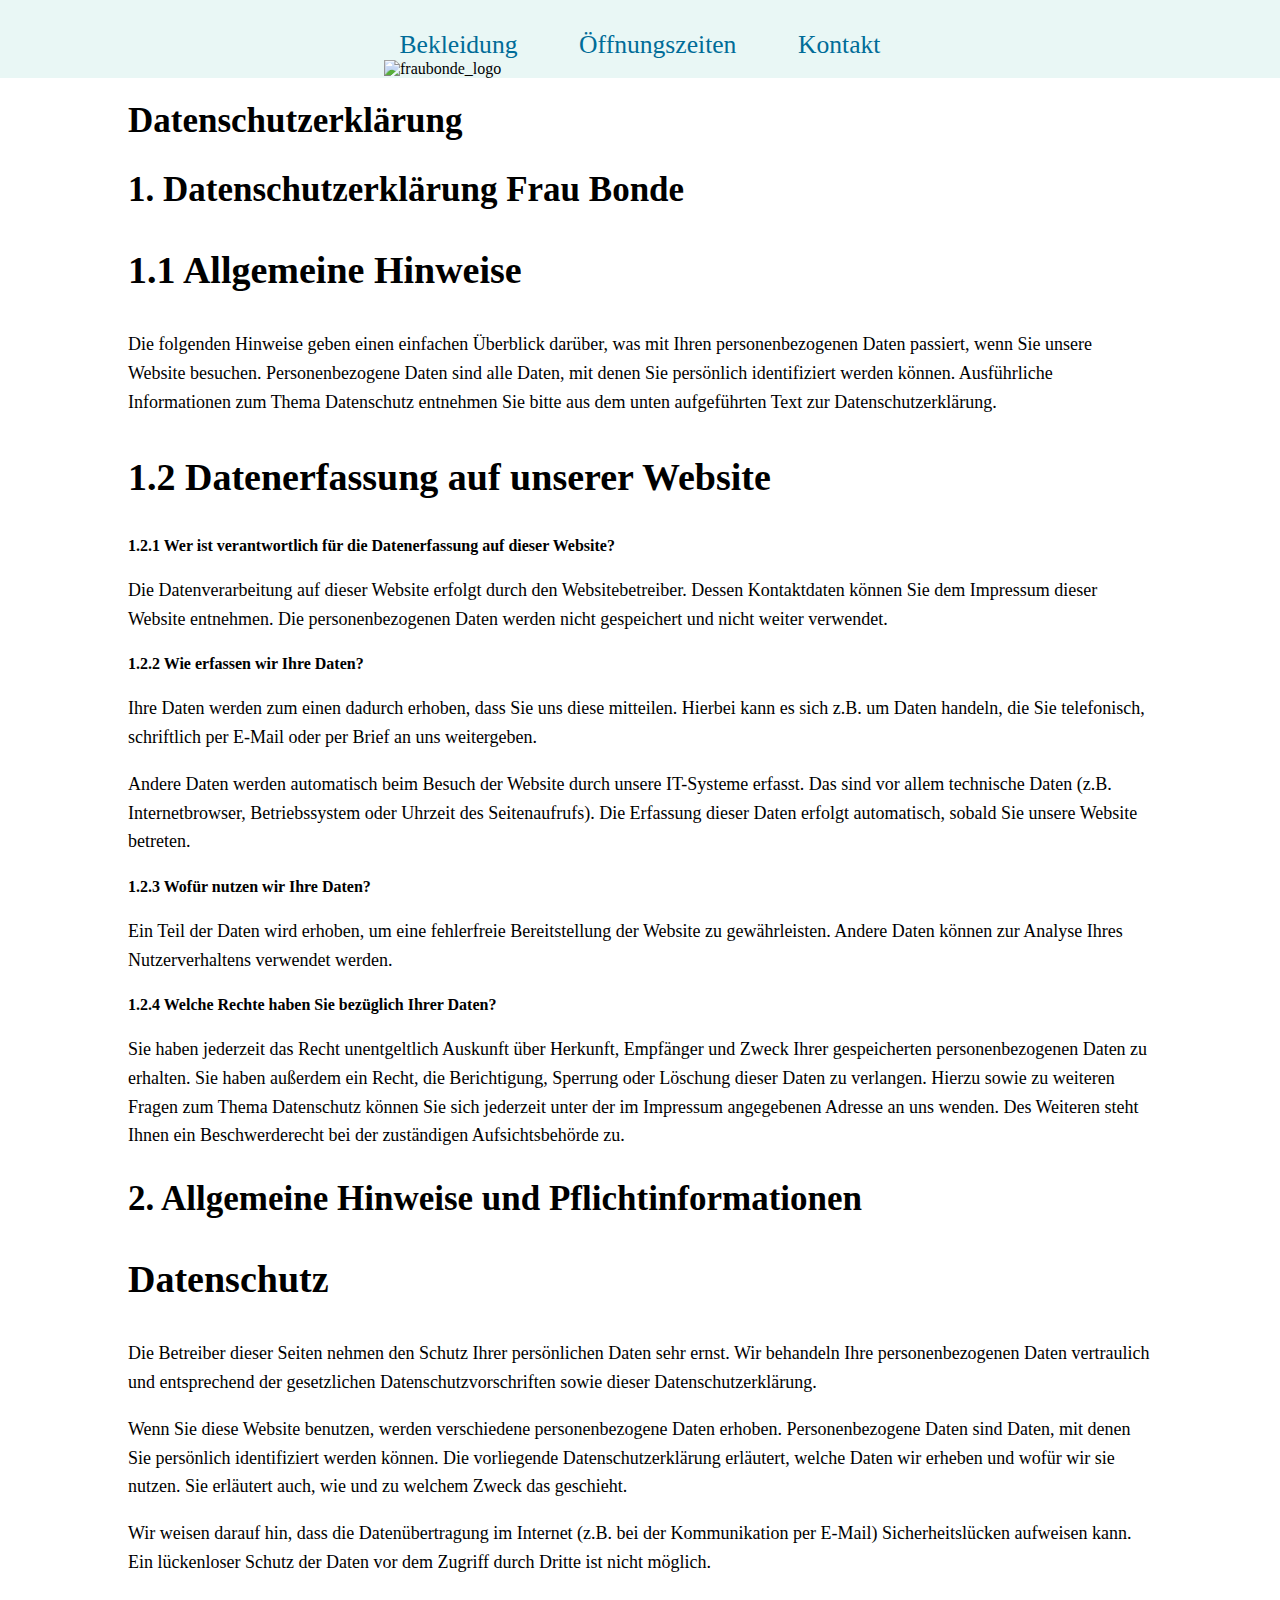
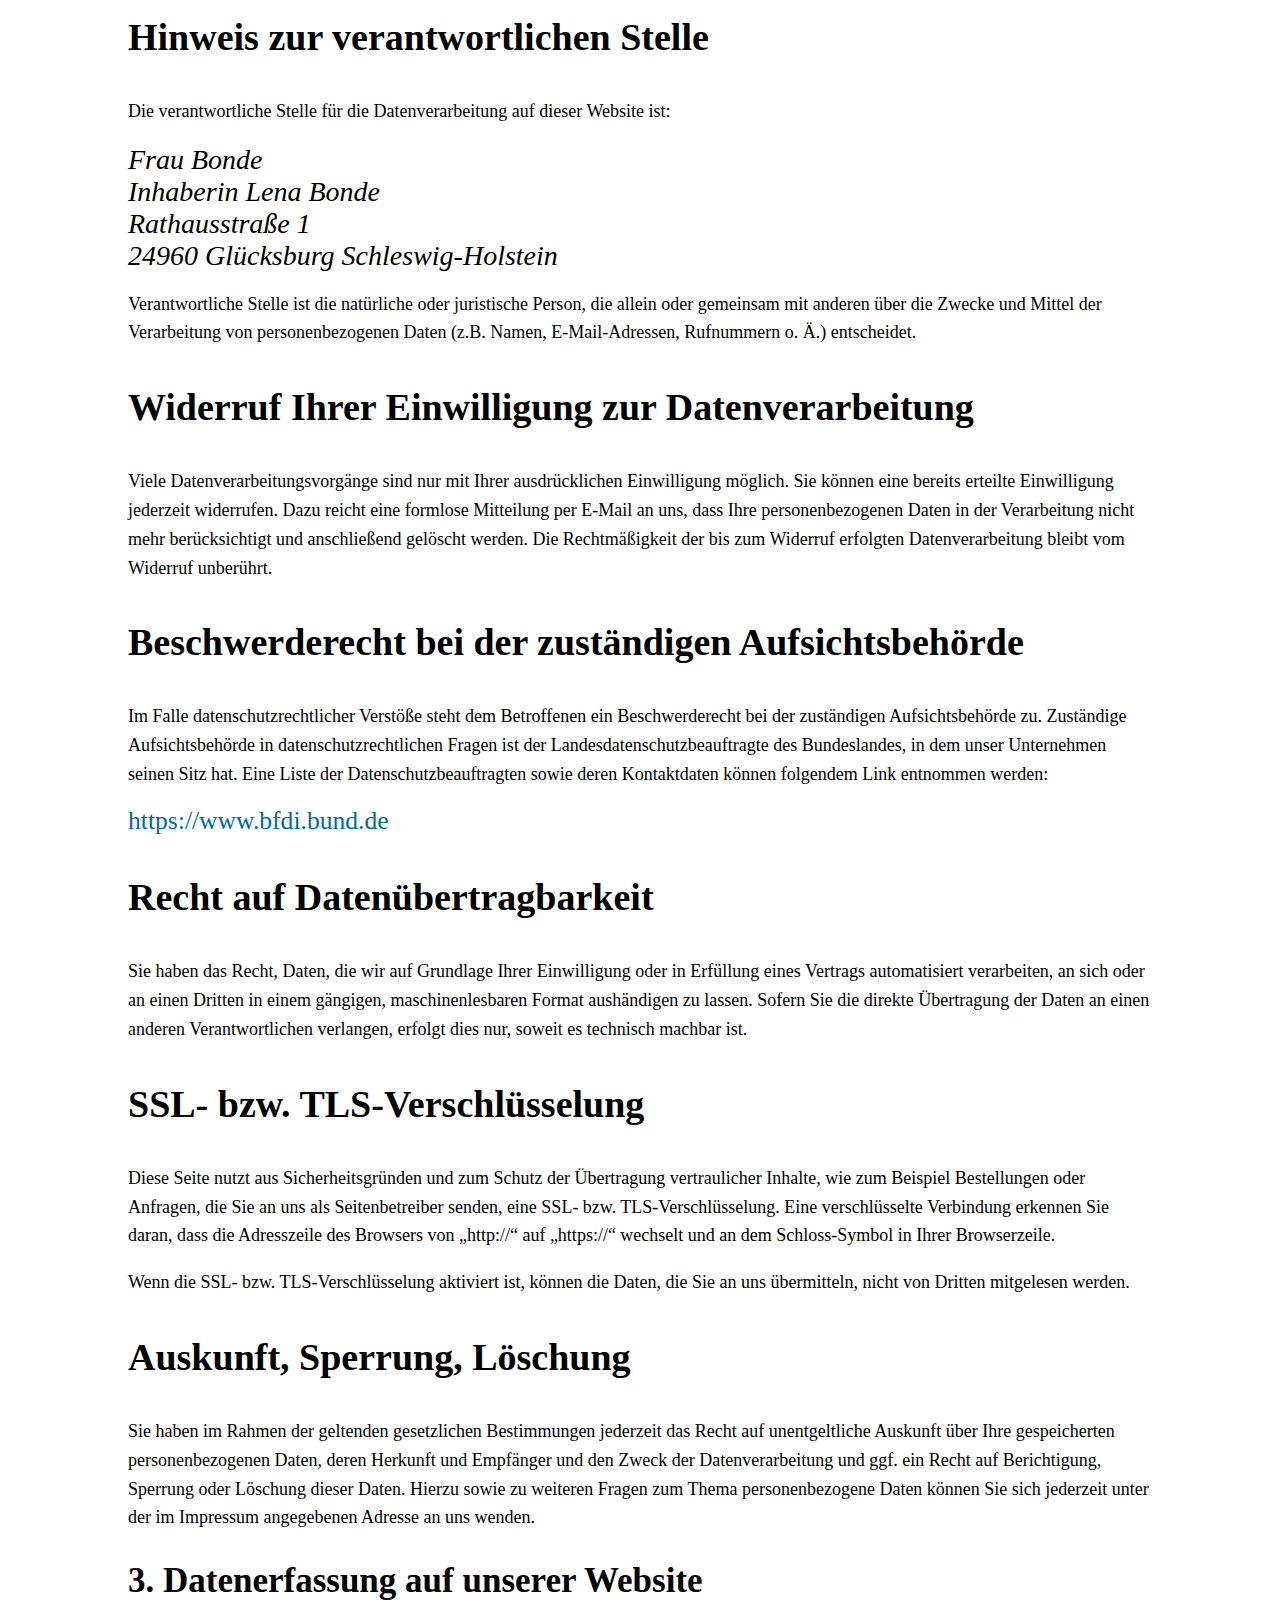
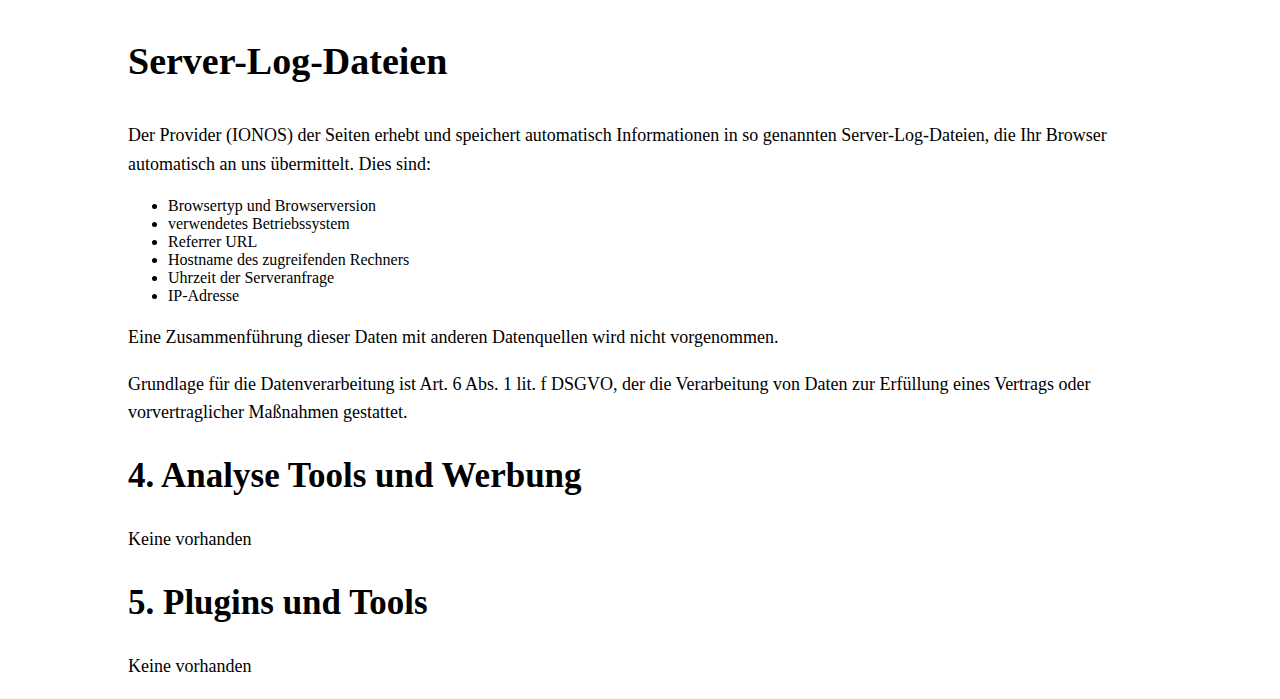
==== Datenschutz.html @ 68fbd034 "Add files via upload" ====
<!doctype html>
<html>
<head>
<meta charset="utf-8">
<title>Datenschutzerklärung</title>
<link href="style_sheet_frau_bonde.css" rel="stylesheet" type="text/css">
</head>

<body>
	<div class="header">
  <div class="menu"> <a href="#bekleidung">Bekleidung</a> <a class="opening_time" href="#time">Öffnungszeiten</a> <a href="mailto:frau-bonde@web.de">Kontakt</a> </div>
  <img class="logo_header" src="../Logo und Schriftenkoffer/4-Farbig/fraubonde_4-farbig-CMYK_Zeichenfläche 1.png" alt="fraubonde_logo" href="https://www.frau-bonde.de"> </div>
	
	<div style="width: 80%; margin-left:10%; margin-right:10%;">
	<h1>Datenschutzerklärung</h1>
	<h2>1. Datenschutzerklärung Frau Bonde</h2>
    <h3>1.1 Allgemeine Hinweise</h3>
    <p>
        Die folgenden Hinweise geben einen einfachen Überblick darüber, was mit Ihren personenbezogenen Daten passiert, wenn Sie unsere Website besuchen. 
        Personenbezogene Daten sind alle Daten, mit denen Sie persönlich identifiziert werden können. 
        Ausführliche Informationen zum Thema Datenschutz entnehmen Sie bitte aus dem unten aufgeführten Text zur Datenschutzerklärung.
    </p>

    <h3>1.2 Datenerfassung auf unserer Website</h3>

    <h4>1.2.1 Wer ist verantwortlich für die Datenerfassung auf dieser Website?</h4>
    <p>
        Die Datenverarbeitung auf dieser Website erfolgt durch den Websitebetreiber. Dessen Kontaktdaten können Sie dem Impressum dieser Website entnehmen. 
        Die personenbezogenen Daten werden nicht gespeichert und nicht weiter verwendet.
    </p>

    <h4>1.2.2 Wie erfassen wir Ihre Daten?</h4>
    <p>
        Ihre Daten werden zum einen dadurch erhoben, dass Sie uns diese mitteilen. Hierbei kann es sich z.B. um Daten handeln, die Sie telefonisch, schriftlich 
        per E-Mail oder per Brief an uns weitergeben.
    </p>
    <p>
        Andere Daten werden automatisch beim Besuch der Website durch unsere IT-Systeme erfasst. Das sind vor allem technische Daten 
        (z.B. Internetbrowser, Betriebssystem oder Uhrzeit des Seitenaufrufs). Die Erfassung dieser Daten erfolgt automatisch, sobald Sie unsere Website betreten.
    </p>

    <h4>1.2.3 Wofür nutzen wir Ihre Daten?</h4>
    <p>
        Ein Teil der Daten wird erhoben, um eine fehlerfreie Bereitstellung der Website zu gewährleisten. Andere Daten können zur Analyse Ihres Nutzerverhaltens verwendet werden.
    </p>

    <h4>1.2.4 Welche Rechte haben Sie bezüglich Ihrer Daten?</h4>
    <p>
        Sie haben jederzeit das Recht unentgeltlich Auskunft über Herkunft, Empfänger und Zweck Ihrer gespeicherten personenbezogenen Daten zu erhalten. 
        Sie haben außerdem ein Recht, die Berichtigung, Sperrung oder Löschung dieser Daten zu verlangen. 
        Hierzu sowie zu weiteren Fragen zum Thema Datenschutz können Sie sich jederzeit unter der im Impressum angegebenen Adresse an uns wenden. 
        Des Weiteren steht Ihnen ein Beschwerderecht bei der zuständigen Aufsichtsbehörde zu.
    </p>

    <h2>2. Allgemeine Hinweise und Pflichtinformationen</h2>
    <h3>Datenschutz</h3>
    <p>
        Die Betreiber dieser Seiten nehmen den Schutz Ihrer persönlichen Daten sehr ernst. Wir behandeln Ihre personenbezogenen Daten vertraulich und entsprechend der gesetzlichen 
        Datenschutzvorschriften sowie dieser Datenschutzerklärung.
    </p>
    <p>
        Wenn Sie diese Website benutzen, werden verschiedene personenbezogene Daten erhoben. Personenbezogene Daten sind Daten, mit denen Sie persönlich identifiziert werden können. 
        Die vorliegende Datenschutzerklärung erläutert, welche Daten wir erheben und wofür wir sie nutzen. Sie erläutert auch, wie und zu welchem Zweck das geschieht.
    </p>
    <p>
        Wir weisen darauf hin, dass die Datenübertragung im Internet (z.B. bei der Kommunikation per E-Mail) Sicherheitslücken aufweisen kann. 
        Ein lückenloser Schutz der Daten vor dem Zugriff durch Dritte ist nicht möglich.
    </p>

    <h3>Hinweis zur verantwortlichen Stelle</h3>
    <p>
        Die verantwortliche Stelle für die Datenverarbeitung auf dieser Website ist:
    </p>
    <address style="font-size:28px;">
        Frau Bonde<br>
        Inhaberin Lena Bonde<br>
        Rathausstraße 1<br>
		24960 Glücksburg
		Schleswig-Holstein
	
    </address>
    <p>
        Verantwortliche Stelle ist die natürliche oder juristische Person, die allein oder gemeinsam mit anderen über die Zwecke und Mittel der Verarbeitung 
        von personenbezogenen Daten (z.B. Namen, E-Mail-Adressen, Rufnummern o. Ä.) entscheidet.
    </p>

    <h3>Widerruf Ihrer Einwilligung zur Datenverarbeitung</h3>
    <p>
        Viele Datenverarbeitungsvorgänge sind nur mit Ihrer ausdrücklichen Einwilligung möglich. Sie können eine bereits erteilte Einwilligung jederzeit widerrufen. 
        Dazu reicht eine formlose Mitteilung per E-Mail an uns, dass Ihre personenbezogenen Daten in der Verarbeitung nicht mehr berücksichtigt und anschließend gelöscht werden. 
        Die Rechtmäßigkeit der bis zum Widerruf erfolgten Datenverarbeitung bleibt vom Widerruf unberührt.
    </p>

    <h3>Beschwerderecht bei der zuständigen Aufsichtsbehörde</h3>
    <p>
        Im Falle datenschutzrechtlicher Verstöße steht dem Betroffenen ein Beschwerderecht bei der zuständigen Aufsichtsbehörde zu. 
        Zuständige Aufsichtsbehörde in datenschutzrechtlichen Fragen ist der Landesdatenschutzbeauftragte des Bundeslandes, in dem unser Unternehmen seinen Sitz hat. 
        Eine Liste der Datenschutzbeauftragten sowie deren Kontaktdaten können folgendem Link entnommen werden:
    </p>
    <p>
        <a href="https://www.bfdi.bund.de" target="_blank">https://www.bfdi.bund.de</a>
    </p>

    <h3>Recht auf Datenübertragbarkeit</h3>
    <p>
        Sie haben das Recht, Daten, die wir auf Grundlage Ihrer Einwilligung oder in Erfüllung eines Vertrags automatisiert verarbeiten, an sich oder an einen Dritten 
        in einem gängigen, maschinenlesbaren Format aushändigen zu lassen. Sofern Sie die direkte Übertragung der Daten an einen anderen Verantwortlichen verlangen, 
        erfolgt dies nur, soweit es technisch machbar ist.
    </p>

    <h3>SSL- bzw. TLS-Verschlüsselung</h3>
    <p>
        Diese Seite nutzt aus Sicherheitsgründen und zum Schutz der Übertragung vertraulicher Inhalte, wie zum Beispiel Bestellungen oder Anfragen, die Sie an uns als Seitenbetreiber senden, 
        eine SSL- bzw. TLS-Verschlüsselung. Eine verschlüsselte Verbindung erkennen Sie daran, dass die Adresszeile des Browsers von „http://“ auf „https://“ wechselt 
        und an dem Schloss-Symbol in Ihrer Browserzeile.
    </p>
    <p>
        Wenn die SSL- bzw. TLS-Verschlüsselung aktiviert ist, können die Daten, die Sie an uns übermitteln, nicht von Dritten mitgelesen werden.
    </p>

    <h3>Auskunft, Sperrung, Löschung</h3>
    <p>
        Sie haben im Rahmen der geltenden gesetzlichen Bestimmungen jederzeit das Recht auf unentgeltliche Auskunft über Ihre gespeicherten personenbezogenen Daten, 
        deren Herkunft und Empfänger und den Zweck der Datenverarbeitung und ggf. ein Recht auf Berichtigung, Sperrung oder Löschung dieser Daten. 
        Hierzu sowie zu weiteren Fragen zum Thema personenbezogene Daten können Sie sich jederzeit unter der im Impressum angegebenen Adresse an uns wenden.
    </p>

    <h2>3. Datenerfassung auf unserer Website</h2>
    <h3>Server-Log-Dateien</h3>
    <p>
        Der Provider (IONOS) der Seiten erhebt und speichert automatisch Informationen in so genannten Server-Log-Dateien, die Ihr Browser automatisch an uns übermittelt. Dies sind:
    </p>
    <ul>
        <li>Browsertyp und Browserversion</li>
        <li>verwendetes Betriebssystem</li>
        <li>Referrer URL</li>
        <li>Hostname des zugreifenden Rechners</li>
        <li>Uhrzeit der Serveranfrage</li>
        <li>IP-Adresse</li>
    </ul>
    <p>
        Eine Zusammenführung dieser Daten mit anderen Datenquellen wird nicht vorgenommen.
    </p>
    <p>
        Grundlage für die Datenverarbeitung ist Art. 6 Abs. 1 lit. f DSGVO, der die Verarbeitung von Daten zur Erfüllung eines Vertrags oder vorvertraglicher Maßnahmen gestattet.
    </p>

    <h2>4. Analyse Tools und Werbung</h2>
    <p>Keine vorhanden</p>

    <h2>5. Plugins und Tools</h2>
    <p>Keine vorhanden</p>
	
	
		</div>
</body>
</html>
---- style_sheet_frau_bonde.css ----
@charset "utf-8";
/*Variable Declarations*/
/* CSS Document */
html, body {
  font-family: Outfit, "Outfit Black", "Outfit ExtraBold", "Outfit ExtraLight", "Outfit Light", "Outfit Medium", "Outfit SemiBold", "Outfit Thin";
  margin: 0;
  padding: 0;
	
}


@media screen and (min-width: 1681px) {
  /*	
	::-webkit-scrollbar{
		width: 20px;
	}
	*/
  p {
    font-size: 1.8rem;
    line-height: 2.8rem;
  }
  h1 {
    font-size: 2.9rem;
  }
  h2 {
    font-size: 2.5rem;
  }
  /*ONLY FOR CONTACT USED*/
  h3 {
    font-size: 45px;
  }
  a {
    font-size: 30px;
  }
  a:link {
    text-decoration: none;
    color: #006C98;
  }
  a:hover {
    text-decoration: underline;
    color: #0A2E3D;
    transition: 0.3s;
  }
  .menu {
    font-size: 24px;
    padding-top: 30px;
    text-align: center;
    color: #006C98;
    margin-right: auto;
    margin-left: auto;
    float: none;
  }
  .opening_time {
    padding: 0px 5% 0px 5%;
  }
  .header {
    background-color: #E9F7F5;
    background-size: cover;
    height: auto;
    width: 100%;
  }
  .logo_header {
    width: 30%;
    height: auto;
    display: block;
    margin-left: auto;
    margin-right: auto;
  }
  .image_welcome_one {
    width: 40%;
    padding-right: 10px;
  }
  .image_welcome_two {
    width: 40%;
    vertical-align: top;
  }
  .row {
    display: flex;
    width: 50%;
  }
  .column {
    width: 50%;
    margin-right: 20px;
  }
  .column_2 {
    width: 50%;
    margin-right: 20px;
  }
  .column img {
    width: 100%;
    padding-top: 20px;
  }
  .column img:active {
    transform: scale(2);
    transition: transform .2s;
  }
  .column_2 img {
    width: 100%;
    vertical-align: top;
    padding: 20px 0 0 0px;
  }
  .column_3 img {
    width: 100%;
    vertical-align: top;
    padding: 20px 0 0 0px;
  }
  .image_welcome_three {
    width: 20%;
    vertical-align: top;
  }
  .welcome_content {
    padding: 50px 10% 50px 10%;
  }
  .welcome_text {
    width: 50%;
    margin-left: 30px;
    vertical-align: middle;
    color: #006C98;
    margin-top: auto;
    margin-bottom: auto;
  }
  .flex-container {
    display: flex;
  }
  .bekleidung {
    background-color: #FFA595;
    width: auto;
    height: auto;
    padding: 2% 10% 2% 10%;
    display: flex;
  }
  .bekleidung_text {
    width: 50%;
    color: white;
    margin-right: 50px;
    margin-top: auto;
    margin-bottom: auto;
  }
  .contact {
    padding: 0px 10% 0px 10%;
    width: auto;
    display: flex;
    height: auto;
  }
  .image_lena {
    width: 50%;
	  
  }
  .image_lena img {
    width: 100%;
  }
  .contact_information {
    width: 50%;
    margin-top: auto;
    margin-bottom: auto;
    color: #006C98;
    margin-left: 10%;
  }
  .contact_button {
    width: 400px;
    background-color: #FFA595;
    border: none;
    border-radius: 50px;
    padding: 15px;
    display: block;
  }
  .contact_button:hover {
    background-color: #8B1D09;
    border: #FFA595;
    transition: 0.3s;
  }
  .button_text {
    font-size: 30px;
    font-weight: bold;
    color: white;
  }
  .button_text:hover {
    text-decoration: none;
    color: white;
    padding: 10px;
  }
  .opening_info {
    background-color: #E9F7F5;
    width: 100%;
    height: auto;
    display: flex;
    padding: 2% 10% 2% 10%;
  }
  .opening {
    color: #006C98;
    width: 40%;
    margin-top: auto;
    margin-bottom: auto;
    display: flex;
  }
  .info_block {
    width: 100%;
  }
  .days {
    width: 40%;
  }
  .times {
    width: 50%;
  }
  .social {
    width: 50%;
    margin-top: auto;
    margin-bottom: auto;
    color: #006C98;
    margin-left: 10%;
  }
  .sociallinks {}
  .footer {
    font-size: 14px;
    padding-top: 2%;
    padding-bottom: 2%;
    text-align: center;
    width: 100%;
    margin-right: auto;
    margin-left: auto;
  }
  .impressum, .datenschutz {
    font-size: 20px;
    padding: 0 2% 0 2%;
  }
}
@media screen and (min-width: 1032px) and (max-width: 1680px) {
  p {
    font-size: 18px;
    line-height: 1.8rem;
  }
  h1 {
    font-size: 35px;
  }
  h2 {
    font-size: 35px;
  }
  /*ONLY FOR CONTACT USED*/
  h3 {
    font-size: 38px;
  }
  /*USED FOR HEADING NAV*/
  a {
    font-size: 1.6rem;
  }
  a:link {
    text-decoration: none;
    color: #006C98;
  }
  a:hover {
    text-decoration: underline;
    color: #0A2E3D;
    transition: 0.3s;
  }
  .menu {
    padding-top: 30px;
    text-align: center;
    color: #006C98;
    margin-right: auto;
    margin-left: auto;
    float: none;
    width: 90%;
    display: block;
  }
  .opening_time {
    padding: 0px 5% 0px 5%;
  }
  .header {
    background-color: #E9F7F5;
    background-size: auto;
    height: auto;
    width: 100%;
  }
  .logo_header {
    width: 40%;
    height: auto;
    display: block;
    margin-left: auto;
    margin-right: auto;
  }
  .image_welcome_one {
    width: 40%;
    padding-right: 10px;
  }
  .image_welcome_two {
    width: 40%;
    vertical-align: top;
  }
  .row {
    display: flex;
    width: 50%;
  }
  .column {
    width: 50%;
    margin-right: 20px;
  }
  .column_2 {
    width: 50%;
    margin-right: 20px;
  }
  .column img {
    width: 100%;
    padding-top: 20px;
  }
  .column img:active {
    transform: scale(2);
    transition: transform .2s;
  }
  .column_2 img {
    width: 100%;
    vertical-align: top;
    padding: 20px 0 0 0px;
  }
  .column_3 img {
    width: 100%;
    padding-top: 20%;
    padding: 20px 0 0 0px;
  }
  .image_welcome_three {
    width: 20%;
    vertical-align: top;
  }
  .welcome_content {
    padding: 50px 10% 50px 10%;
  }
  .welcome_text {
    width: 50%;
    margin-left: 30px;
    vertical-align: middle;
    color: #006C98;
    margin-top: auto;
    margin-bottom: auto;
  }
  .flex-container {
    display: flex;
  }
  .bekleidung {
    background-color: #FFA595;
    width: auto;
    height: auto;
    padding: 50px 10% 50px 10%;
    display: flex;
  }
  .bekleidung_text {
    width: 50%;
    color: white;
    margin-right: 50px;
    margin-top: auto;
    margin-bottom: auto;
  }
  .contact {
    padding: 0px 10% 0px 10%;
    width: auto;
    display: flex;
    height: auto;
  }
  .image_lena {
    width: 50%;
    height: 100%;
    display: flex;
    justify-content: center;
    align-content: center;
  }
  .image_lena img {
    max-width: 100%;
    height: auto;
  }
  .contact_information {
    width: 40%;
    margin-top: auto;
    margin-bottom: auto;
    color: #006C98;
    margin-left: 5%;
    padding-bottom: 2%;
  }
  .contact_button {
    width: 300px;
    background-color: #FFA595;
    border: none;
    border-radius: 50px;
    padding: 15px;
    margin-bottom: 5%;
  }
  .contact_button:hover {
    background-color: #8B1D09;
    border: #FFA595;
    transition: 0.3s;
  }
  .button_text {
    font-size: 20px;
    font-weight: bold;
    color: white;
  }
  .button_text:hover {
    text-decoration: none;
    color: white;
    padding: 10px;
  }
  .opening_info {
    background-color: #E9F7F5;
    width: auto;
    height: auto;
    display: flex;
    padding: 2% 10% 2% 10%;
  }
  .opening {
    color: #006C98;
    width: 60%;
    margin-top: auto;
    margin-bottom: auto;
    display: flex;
  }
  .info_block {
    width: 100%;
  }
  .days {
    width: 50%;
  }
  .times {
    width: 50%;
  }
  .social {
    width: 50%;
    margin-top: auto;
    margin-bottom: auto;
    color: #006C98;
    margin-left: 10%;
  }
  .sociallinks {}
  .footer {
    font-size: 14px;
    padding-top: 2%;
    padding-bottom: 2%;
    text-align: center;
    width: 100%;
    margin-right: auto;
    margin-left: auto;
  }
  .impressum, .datenschutz {
    font-size: 20px;
    padding: 0 2% 0 2%;
  }
}
@media screen and (min-width: 761px) and (max-width: 1031px) {
  p {
    font-size: 18px;
    line-height: 1.8rem;
  }
  h1 {
    font-size: 35px;
  }
  h2 {
    font-size: 35px;
  }
  /*ONLY FOR CONTACT USED*/
  h3 {
    font-size: 25px;
  }
  /*USED FOR HEADING NAV*/
  a {
    font-size: 1.2rem;
  }
  a:link {
    text-decoration: none;
    color: #006C98;
  }
  a:hover {
    text-decoration: underline;
    color: #0A2E3D;
    transition: 0.3s;
  }
  .menu {
    padding-top: 30px;
    text-align: center;
    color: #006C98;
    margin-right: auto;
    margin-left: auto;
    float: none;
    width: 90%;
    display: block;
  }
  .opening_time {
    padding: 0px 5% 0px 5%;
  }
  .header {
    background-color: #E9F7F5;
    background-size: auto;
    height: auto;
    width: 100%;
  }
  .logo_header {
    width: 40%;
    padding-top: 2%;
    height: auto;
    display: block;
    margin-left: auto;
    margin-right: auto;
  }
  .image_welcome_one {
    width: 40%;
    padding-right: 10px;
  }
  .image_welcome_two {
    width: 40%;
    vertical-align: top;
  }
  .row {
    display: flex;
    width: 100%;
  }
  .column {
    width: 50%;
    margin-right: 20px;
  }
  .column_2 {
    width: 50%;
  }
  .column img {
    width: 100%;
    padding-top: 20px;
  }
  .column img:active {
    transform: scale(2);
    transition: transform .2s;
  }
  .column_2 img {
    width: 100%;
    vertical-align: top;
    padding: 20px 0 0 0px;
  }
  .column_3 img {
    width: 100%;
    padding-top: 20%;
    padding: 20px 0 0 0px;
  }
  .image_welcome_three {
    width: 20%;
    vertical-align: top;
  }
  .welcome_content {
    padding: 50px 10% 50px 10%;
  }
  .welcome_text {
    width: 100%;
    vertical-align: middle;
    color: #006C98;
    margin-top: auto;
    margin-bottom: auto;
  }
  .flex-container {
    display: flex;
    flex-wrap: wrap-reverse;
  }
  .bekleidung {
    background-color: #FFA595;
    width: auto;
    height: auto;
    padding: 50px 10% 50px 10%;
    display: flex;
    flex-wrap: wrap;
  }
  .bekleidung_text {
    width: 100%;
    color: white;
    margin-top: auto;
    margin-bottom: auto;
  }
  .contact {
    width: auto;
    display: flex;
  }
  .image_lena {
    width: 50%;
  }
  .image_lena img {
    width: 100%;
  }
  .contact_information {
    width: 40%;
    margin-top: auto;
    margin-bottom: auto;
    color: #006C98;
    margin-left: 5%;
    padding-bottom: 2%;
  }
  .contact_button {
    width: 300px;
    background-color: #FFA595;
    border: none;
    border-radius: 50px;
    padding: 15px;
    margin-bottom: 5%;
  }
  .contact_button:hover {
    background-color: #8B1D09;
    border: #FFA595;
    transition: 0.3s;
  }
  .button_text {
    font-size: 20px;
    font-weight: bold;
    color: white;
  }
  .button_text:hover {
    text-decoration: none;
    color: white;
    padding: 10px;
  }
  .opening_info {
    background-color: #E9F7F5;
    width: auto;
    height: auto;
    display: flex;
    flex-wrap: wrap;
    padding: 2% 10% 2% 10%;
  }
  .opening {
    color: #006C98;
    width: 100%;
    margin-top: auto;
    margin-bottom: auto;
    display: flex;
  }
  .info_block {
    width: 100%;
  }
  .days {
    width: 30%;
  }
  .times {
    width: 50%;
  }
  .social {
    width: 100%;
    margin-top: auto;
    margin-bottom: auto;
    color: #006C98;
  }
  .sociallinks {}
  .footer {
    font-size: 14px;
    padding-top: 2%;
    padding-bottom: 2%;
    text-align: center;
    width: 100%;
    margin-right: auto;
    margin-left: auto;
  }
  .impressum, .datenschutz {
    font-size: 20px;
    padding: 0 2% 0 2%;
  }
}
@media screen and (min-width: 582px) and (max-width: 760px) {
  p {
    font-size: 18px;
    line-height: 1.8rem;
  }
  h1 {
    font-size: 35px;
  }
  h2 {
    font-size: 35px;
  }
  /*ONLY FOR CONTACT USED*/
  h3 {
    font-size: 25px;
  }
  /*USED FOR HEADING NAV*/
  a {
    font-size: 1.5rem;
  }
  a:link {
    text-decoration: none;
    color: #006C98;
  }
  a:hover {
    text-decoration: underline;
    color: #0A2E3D;
    transition: 0.3s;
  }
  .menu {
    padding-top: 30px;
    text-align: center;
    color: #006C98;
    margin-right: auto;
    margin-left: auto;
    float: none;
    width: 90%;
    display: block;
  }
  .opening_time {
    padding: 0px 5% 0px 5%;
  }
  .header {
    background-color: #E9F7F5;
    background-size: auto;
    height: auto;
    width: 100%;
  }
  .logo_header {
    width: 60%;
    padding-top: 6%;
    height: auto;
    display: block;
    margin-left: auto;
    margin-right: auto;
  }
  .image_welcome_one {
    width: 40%;
  }
  .image_welcome_two {
    width: 40%;
    vertical-align: top;
  }
  .row {
    display: flex;
    width: 100%;
  }
  .column {
    width: 50%;
    margin-right: 20px;
  }
  .column_2 {
    width: 50%;
  }
  .column img {
    width: 100%;
    padding-top: 20px;
  }
  .column img:active {
    transform: scale(2);
    transition: transform .2s;
  }
  .column_2 img {
    width: 100%;
    vertical-align: top;
    padding: 20px 0 0 0px;
  }
  .column_3 img {
    width: 100%;
    padding-top: 20%;
    padding: 20px 0 0 0px;
  }
  .image_welcome_three {
    width: 20%;
    vertical-align: top;
  }
  .welcome_content {
    padding: 5% 10% 5% 10%;
  }
  .welcome_text {
    width: 100%;
    vertical-align: middle;
    color: #006C98;
    margin-top: auto;
    margin-bottom: auto;
  }
  .flex-container {
    display: flex;
    flex-wrap: wrap-reverse;
  }
  .bekleidung {
    background-color: #FFA595;
    width: auto;
    height: auto;
    padding: 50px 10% 50px 10%;
    display: flex;
    flex-wrap: wrap;
  }
  .bekleidung_text {
    width: 100%;
    color: white;
    margin-top: auto;
    margin-bottom: auto;
  }
  .contact {
    width: auto;
    display: flex;
    flex-wrap: wrap;
  }
  .image_lena {
    width: 100%;
  }
  .image_lena img {
    width: 100%;
  }
  .contact_information {
    width: 80%;
    text-align: center;
    margin-top: auto;
    margin-bottom: auto;
    color: #006C98;
    padding-left: 10%;
    padding-bottom: 2%;
    padding-right: 10%;
  }
  .contact_button {
    width: 300px;
    background-color: #FFA595;
    border: none;
    border-radius: 50px;
    padding: 15px;
    margin-bottom: 5%;
  }
  .contact_button:hover {
    background-color: #8B1D09;
    border: #FFA595;
    transition: 0.3s;
  }
  .button_text {
    font-size: 20px;
    font-weight: bold;
    color: white;
  }
  .button_text:hover {
    text-decoration: none;
    color: white;
    padding: 10px;
  }
  .opening_info {
    background-color: #E9F7F5;
    width: auto;
    height: auto;
    display: flex;
    flex-wrap: wrap;
    align-content: center;
    text-align: center;
    padding: 2% 10% 2% 10%;
  }
  .opening {
    color: #006C98;
    width: 100%;
    margin-top: auto;
    margin-bottom: auto;
    display: flex;
  }
  .info_block {
    width: 100%;
  }
  .days {
    width: 50%;
  }
  .times {
    width: 50%;
  }
  .social {
    width: 100%;
    margin-top: auto;
    margin-bottom: auto;
    color: #006C98;
  }
  .sociallinks {}
  .footer {
    font-size: 14px;
    padding-top: 10%;
    padding-bottom: 10%;
    text-align: center;
    width: 100%;
    margin-right: auto;
    margin-left: auto;
  }
  .impressum, .datenschutz {
    font-size: 20px;
    padding: 0 2% 0 2%;
  }
}
@media screen and (max-width: 581px) {
  p {
    font-size: 16px;
    line-height: 1.5rem;
  }
  h1 {
    font-size: 28px;
  }
  h2 {
    font-size: 25px;
  }
  /*ONLY FOR CONTACT USED*/
  h3 {
    font-size: 25px;
  }
  /*USED FOR HEADING NAV*/
  a {
    font-size: 1.2rem;
  }
  a:link {
    text-decoration: none;
    color: #006C98;
  }
  a:hover {
    text-decoration: underline;
    color: #0A2E3D;
    transition: 0.3s;
  }
  .menu {
    padding-top: 5%;
    text-align: center;
    color: #006C98;
    margin-right: auto;
    margin-left: auto;
    float: none;
    width: 90%;
    display: block;
  }
  .opening_time {
    padding: 0px 5% 0px 5%;
  }
  .header {
    background-color: #E9F7F5;
    background-size: auto;
    height: auto;
    width: 100%;
  }
  .logo_header {
    width: 80%;
    padding-top: 6%;
    height: auto;
    display: block;
    margin-left: auto;
    margin-right: auto;
  }
  .image_welcome_one {
    width: 100%;
  }
  .image_welcome_two {
    width: 100%;
    vertical-align: top;
  }
  .row {
    display: flex;
    width: 100%;
    flex-wrap: wrap;
  }
  .column {
    width: 100%;
  }
  .column_2 {
    width: 100%;
  }
  .column img {
    width: 100%;
    padding-top: 2%;
  }
  .column img:active {
    transform: scale(2);
    transition: transform .2s;
  }
  .column_2 img {
    width: 100%;
    vertical-align: top;
    padding-top: 2%;
  }
  .column_3 img {
    width: 100%;
    padding-top: 20%;
    padding-top: 2%;
  }
  .image_welcome_three {
    width: 20%;
    vertical-align: top;
  }
  .welcome_content {
    text-align: center;
    padding: 5% 5% 5% 5%;
  }
  .welcome_text {
    width: 100%;
    vertical-align: middle;
    color: #006C98;
    margin-top: auto;
    margin-bottom: auto;
  }
  .flex-container {
    display: flex;
    flex-wrap: wrap-reverse;
  }
  .bekleidung {
    background-color: #FFA595;
    width: auto;
    height: auto;
    padding: 2% 10% 50px 10%;
    display: flex;
    flex-wrap: wrap;
    text-align: center;
  }
  .bekleidung_text {
    width: 100%;
    color: white;
    margin-top: auto;
    margin-bottom: auto;
  }
  .contact {
    width: auto;
    display: flex;
    flex-wrap: wrap;
  }
  .image_lena {
    width: 100%;
  }
  .image_lena img {
    width: 100%;
  }
  .contact_information {
    width: 80%;
    text-align: center;
    margin-top: auto;
    margin-bottom: auto;
    color: #006C98;
    padding-left: 10%;
    padding-bottom: 2%;
    padding-right: 10%;
  }
  .contact_button {
    width: 70%;
    background-color: #FFA595;
    border: none;
    border-radius: 50px;
    padding: 10px;
    margin-bottom: 5%;
  }
  .contact_button:hover {
    background-color: #8B1D09;
    border: #FFA595;
    transition: 0.3s;
  }
  .button_text {
    font-size: 15px;
    font-weight: bold;
    color: white;
  }
  .button_text:hover {
    text-decoration: none;
    color: white;
    padding: 10px;
  }
  .opening_info {
    background-color: #E9F7F5;
    width: auto;
    height: auto;
    display: flex;
    flex-wrap: wrap;
    align-content: center;
    text-align: center;
    padding: 2% 10% 2% 10%;
  }
  .opening {
    color: #006C98;
    width: 100%;
    margin-top: auto;
    margin-bottom: auto;
    display: flex;
  }
  .info_block {
    width: 100%;
  }
  .days {
    width: 50%;
  }
  .times {
    width: 50%;
  }
  .social {
    width: 100%;
    margin-top: auto;
    margin-bottom: auto;
    color: #006C98;
  }
  .sociallinks {}
  .footer {
    font-size: 14px;
    padding-top: 10%;
    padding-bottom: 10%;
    text-align: center;
    width: 100%;
    margin-right: auto;
    margin-left: auto;
  }
  .impressum, .datenschutz {
    font-size: 20px;
    padding: 0 2% 0 2%;
  }
}
/*Functions which are not part of responsive design */
.column img:hover, .column_2 img:hover, .column_3 img:hover {
  transform: scale(1.02);
  transition: transform .2s;
}
div {
  float: left;
}
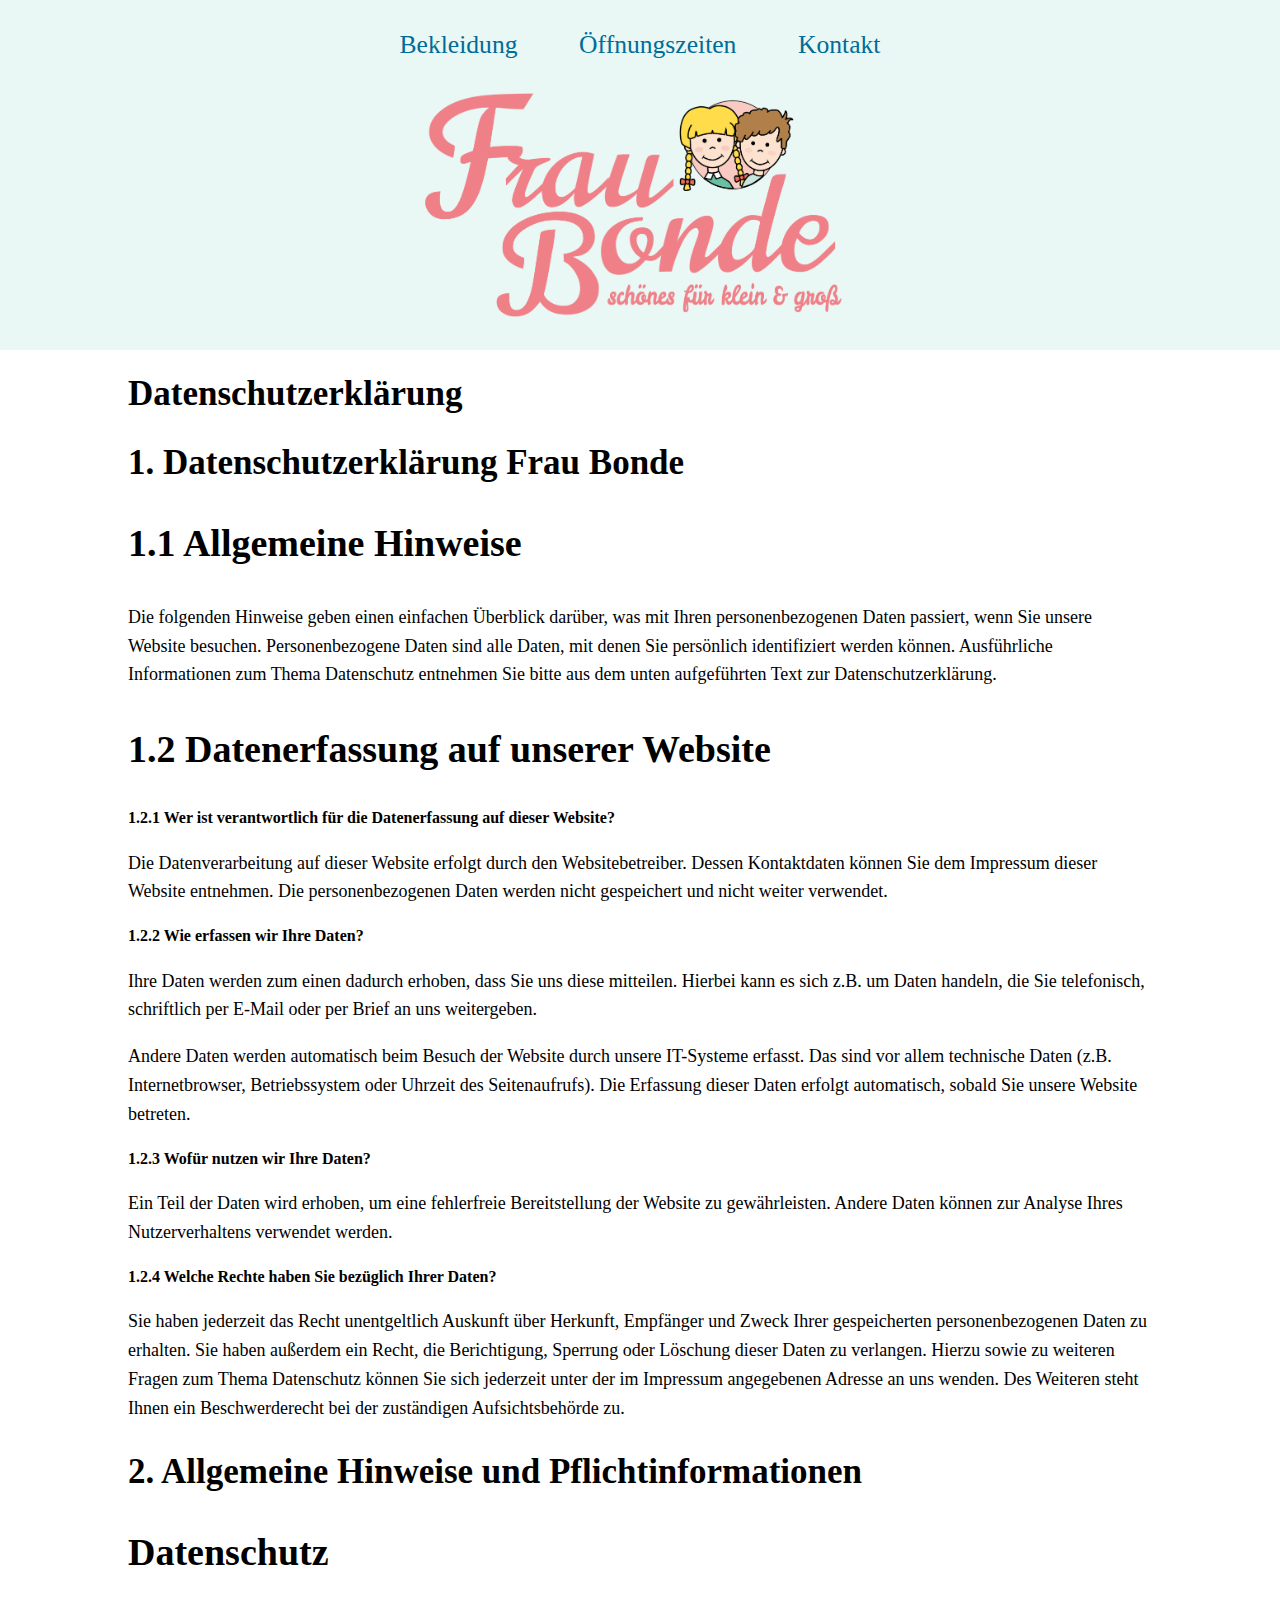
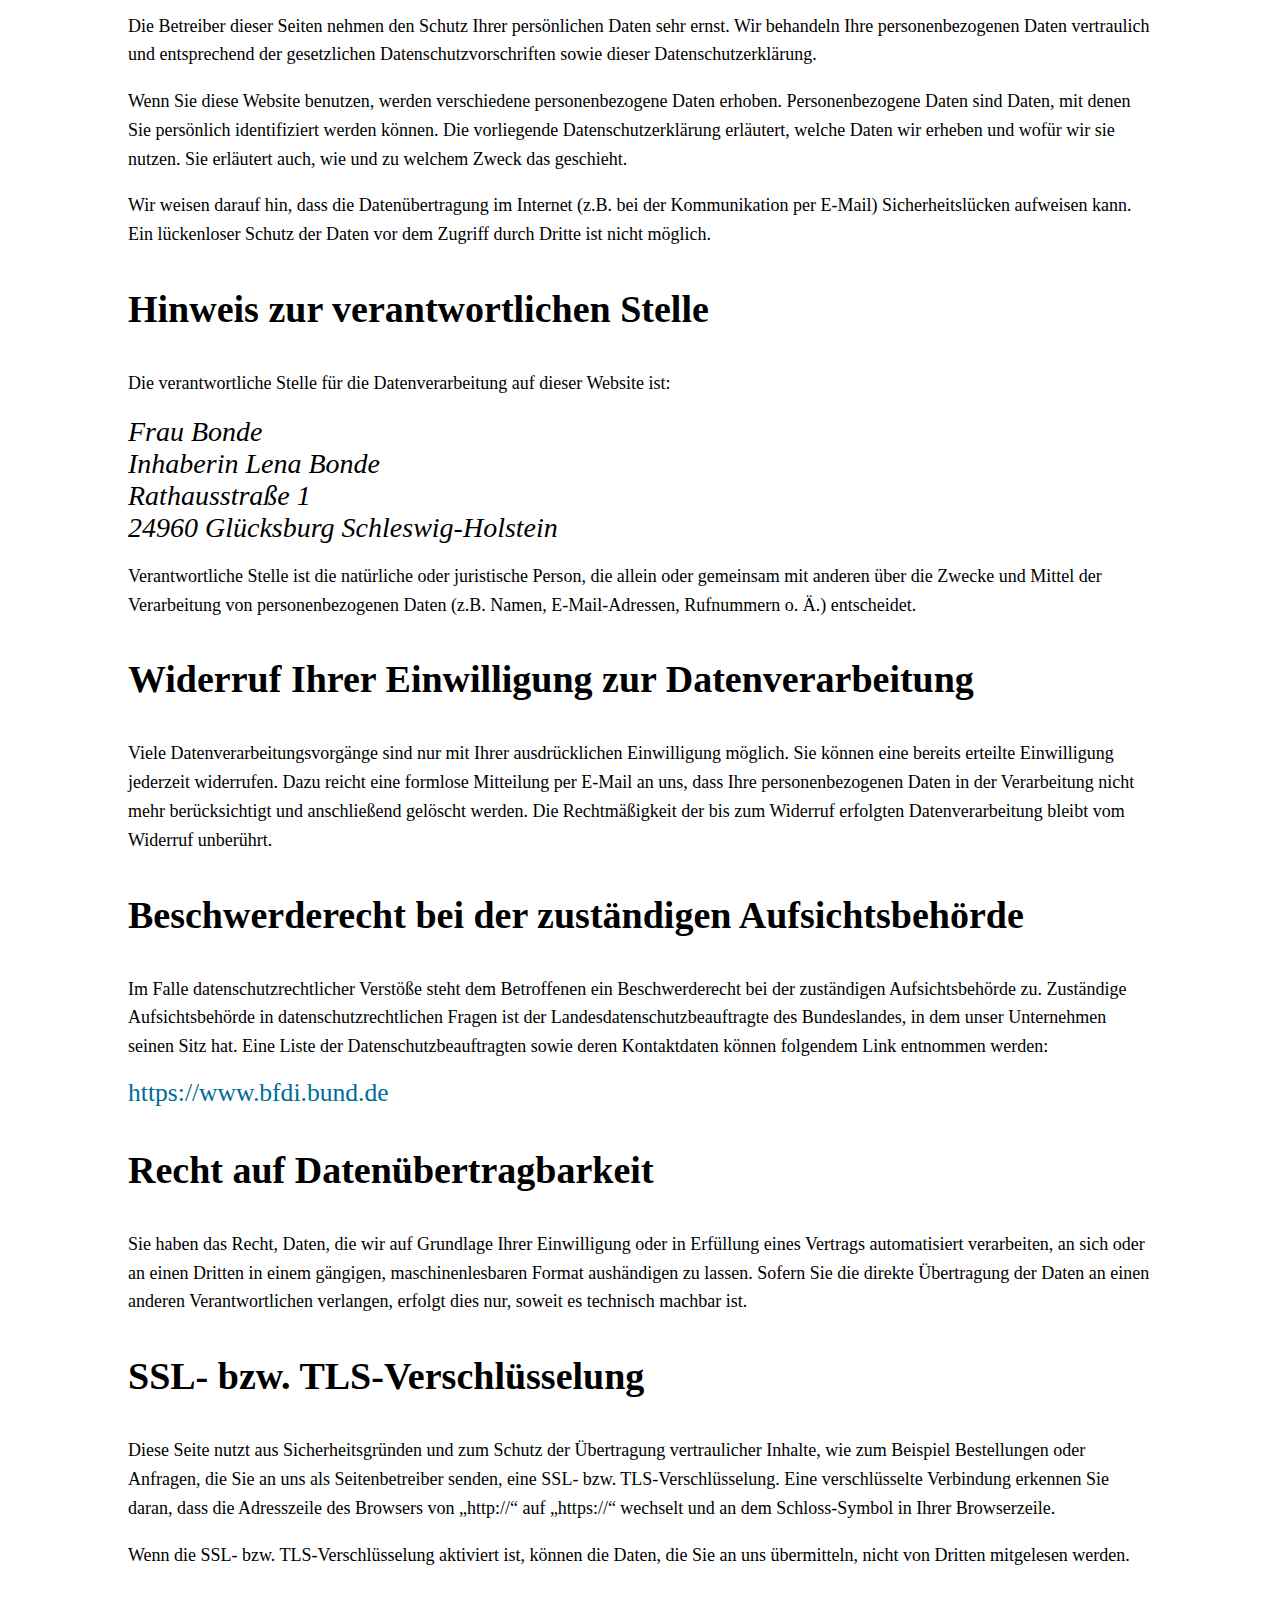
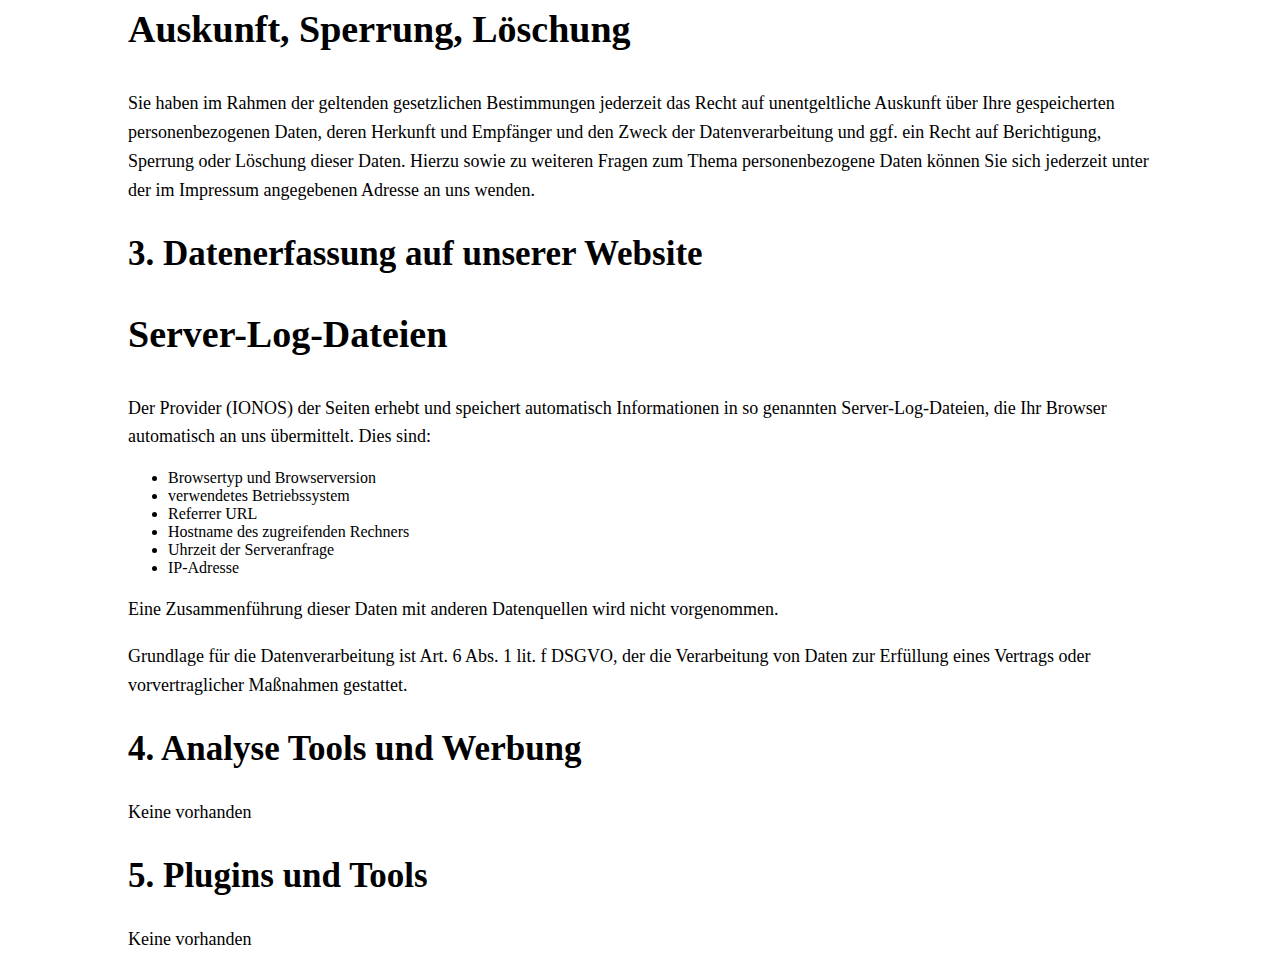
==== commit 4df94949: "Update Datenschutz.html" ====
--- a/Datenschutz.html
+++ b/Datenschutz.html
@@ -9,7 +9,7 @@
 <body>
 	<div class="header">
   <div class="menu"> <a href="#bekleidung">Bekleidung</a> <a class="opening_time" href="#time">Öffnungszeiten</a> <a href="mailto:frau-bonde@web.de">Kontakt</a> </div>
-  <img class="logo_header" src="../Logo und Schriftenkoffer/4-Farbig/fraubonde_4-farbig-CMYK_Zeichenfläche 1.png" alt="fraubonde_logo" href="https://www.frau-bonde.de"> </div>
+  <img class="logo_header" src="src/fraubonde_4-farbig-CMYK_Zeichenfläche 1.png" alt="fraubonde_logo" href="https://www.frau-bonde.de"> </div>
 	
 	<div style="width: 80%; margin-left:10%; margin-right:10%;">
 	<h1>Datenschutzerklärung</h1>
